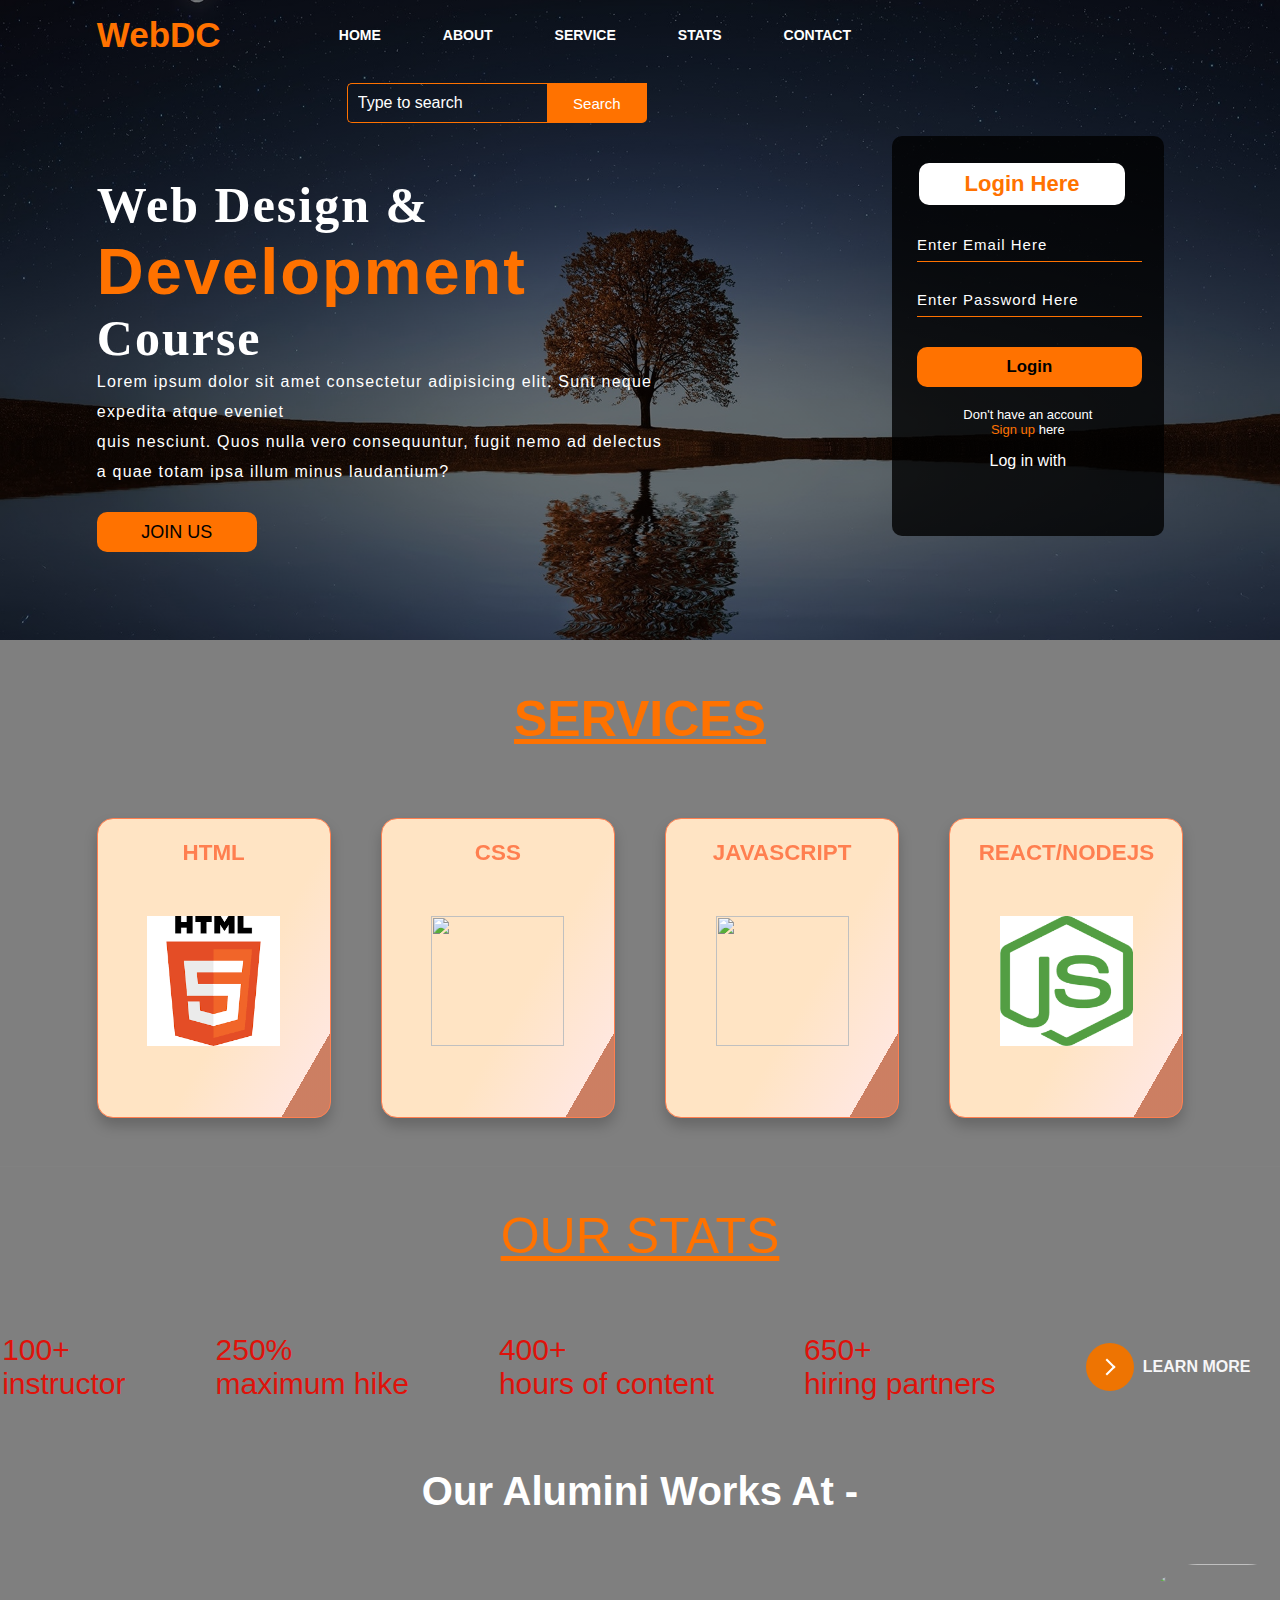
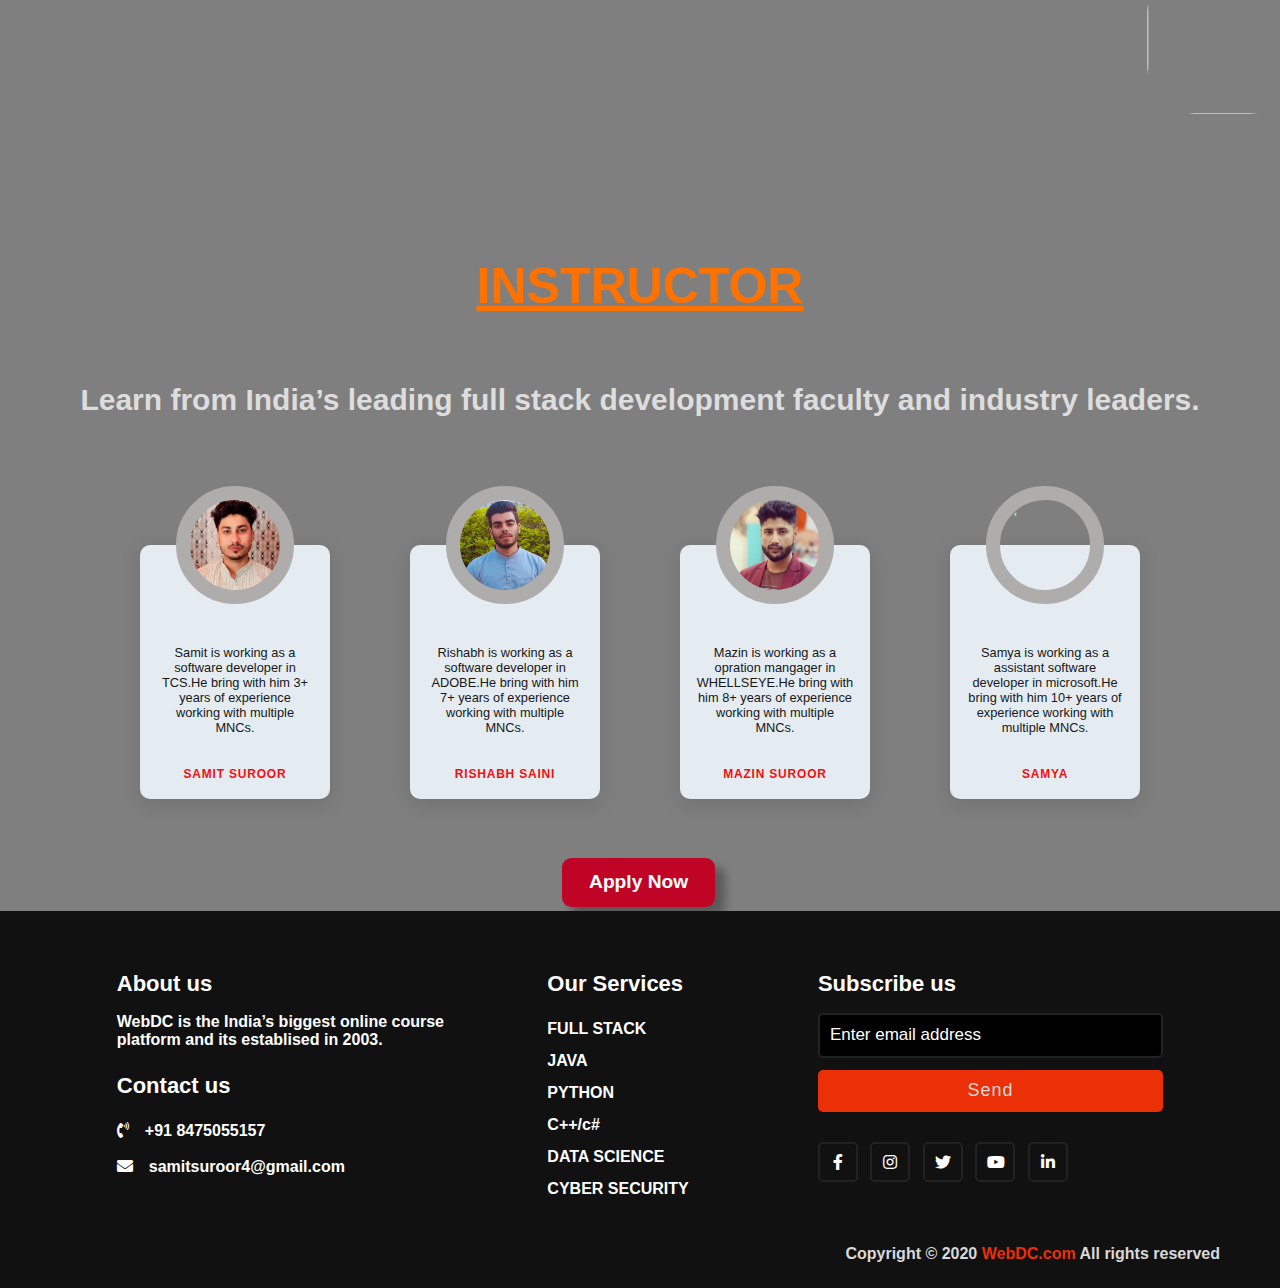
==== index.html @ 635a4efe "Add files via upload" ====
<html lang="en">
<head>
    <title>WebDC online course platform</title>
    <link rel="stylesheet" href="style.css">
    <link rel="stylesheet" href="https://cdnjs.cloudflare.com/ajax/libs/font-awesome/5.15.2/css/all.min.css"/>
</head>
<body>

    <div class="main">
        <div class="navbar">
            <div class="icon">
                <h2 class="logo">WebDC</h2>
            </div>

            <div class="menu">
                <ul>
                    <li><a href="#">HOME</a></li>
                    <li><a href="#footer2">ABOUT</a></li>
                    <li><a href="#id1">SERVICE</a></li>
                    <li><a href="#stats-id1"> STATS</a></li>
                    <li><a href="#footer2">CONTACT</a></li>
                </ul>
            </div>

            <div class="search">
                <input class="srch" type="search" name="" placeholder="Type to search">
                <a href="#"> <button class="btn">Search</button></a>
            </div>

        </div> 
        <div class="content">
            <h1 class="hello">Web Design & <br><span>Development</span> <br>Course</h1>
            <p class="par">Lorem ipsum dolor sit amet consectetur adipisicing elit. Sunt neque 
                 expedita atque eveniet <br> quis nesciunt. Quos nulla vero consequuntur, fugit nemo ad delectus 
                <br> a quae totam ipsa illum minus laudantium?</p>

                <button class="cn"><a href="#">JOIN US</a></button>

                <div class="form">
                    <h2>Login Here</h2>
                    <input type="email" name="email" placeholder="Enter Email Here">
                    <input type="password" name="" placeholder="Enter Password Here">
                    <button class="btnn"><a href="#">Login</a></button>

                    <p class="link">Don't have an account<br>
                    <a href="signup1.html" target="_blank">Sign up </a> here</a></p>
                    <p class="liw">Log in with</p>

                    <div class="icons">
                        <a href="#"><ion-icon name="logo-facebook"></ion-icon></a>
                        <a href="#"><ion-icon name="logo-instagram"></ion-icon></a>
                        <a href="#"><ion-icon name="logo-twitter"></ion-icon></a>
                        <a href="#"><ion-icon name="logo-google"></ion-icon></a>
                        <a href="#"><ion-icon name="logo-skype"></ion-icon></a>
                    </div>

                </div>
                    </div>
                </div>
        </div>
    </div>
    <script src="https://unpkg.com/ionicons@5.4.0/dist/ionicons.js"></script>
     <div class="services" id="id2">

        <h1>SERVICES</h1>
        <div class="me" id="id1">
        <div class="flip-card">
            <div class="flip-card-inner">
                <div class="flip-card-front">
                    <p class="title">HTML</p>
                    <p><img src="[data-uri]"></p>
                </div>
                <div class="flip-card-back"><div class="cart">
                    <p class="title">  <div class="card">
                    
                        <div class="card-img"> <p class="sam"><b> HTML</b></p></div>
                        <div class="card-info">
                          <p class="text-title">HTML</p>
                          <p class="text-body"> Over 1M+ students enrolled </p>
                        </div>
                        <div class="card-footer">
                        <span class="text-title">$499.49</span>
                        <div class="card-button">
                          <svg class="svg-icon" viewBox="0 0 20 20">
                            <path d="M17.72,5.011H8.026c-0.271,0-0.49,0.219-0.49,0.489c0,0.271,0.219,0.489,0.49,0.489h8.962l-1.979,4.773H6.763L4.935,5.343C4.926,5.316,4.897,5.309,4.884,5.286c-0.011-0.024,0-0.051-0.017-0.074C4.833,5.166,4.025,4.081,2.33,3.908C2.068,3.883,1.822,4.075,1.795,4.344C1.767,4.612,1.962,4.853,2.231,4.88c1.143,0.118,1.703,0.738,1.808,0.866l1.91,5.661c0.066,0.199,0.252,0.333,0.463,0.333h8.924c0.116,0,0.22-0.053,0.308-0.128c0.027-0.023,0.042-0.048,0.063-0.076c0.026-0.034,0.063-0.058,0.08-0.099l2.384-5.75c0.062-0.151,0.046-0.323-0.045-0.458C18.036,5.092,17.883,5.011,17.72,5.011z"></path>
                            <path d="M8.251,12.386c-1.023,0-1.856,0.834-1.856,1.856s0.833,1.853,1.856,1.853c1.021,0,1.853-0.83,1.853-1.853S9.273,12.386,8.251,12.386z M8.251,15.116c-0.484,0-0.877-0.393-0.877-0.874c0-0.484,0.394-0.878,0.877-0.878c0.482,0,0.875,0.394,0.875,0.878C9.126,14.724,8.733,15.116,8.251,15.116z"></path>
                            <path d="M13.972,12.386c-1.022,0-1.855,0.834-1.855,1.856s0.833,1.853,1.855,1.853s1.854-0.83,1.854-1.853S14.994,12.386,13.972,12.386z M13.972,15.116c-0.484,0-0.878-0.393-0.878-0.874c0-0.484,0.394-0.878,0.878-0.878c0.482,0,0.875,0.394,0.875,0.878C14.847,14.724,14.454,15.116,13.972,15.116z"></path>
                          </svg>
                        </div>
                      </div></div></p>
                </div>
            </div>
        </div></div>
        <div class="flip-card">
            <div class="flip-card-inner">
                <div class="flip-card-front">
                    <p class="title">CSS</p>
                    <p><img src="https://upload.wikimedia.org/wikipedia/commons/thumb/d/d5/CSS3_logo_and_wordmark.svg/1452px-CSS3_logo_and_wordmark.svg.png" alt=""></p>
                </div>
                <div class="flip-card-back"><div class="cart">
                    <p class="title">  <div class="card">
                        <div class="card-img"><p class="sam"><b> CSS</b></p></div>
                        <div class="card-info">
                          <p class="text-title">Css </p>
                          <p class="text-body">Over 1M+ students enrolled</p>
                        </div>
                        <div class="card-footer">
                        <span class="text-title">$499.49</span>
                        <div class="card-button">
                          <svg class="svg-icon" viewBox="0 0 20 20">
                            <path d="M17.72,5.011H8.026c-0.271,0-0.49,0.219-0.49,0.489c0,0.271,0.219,0.489,0.49,0.489h8.962l-1.979,4.773H6.763L4.935,5.343C4.926,5.316,4.897,5.309,4.884,5.286c-0.011-0.024,0-0.051-0.017-0.074C4.833,5.166,4.025,4.081,2.33,3.908C2.068,3.883,1.822,4.075,1.795,4.344C1.767,4.612,1.962,4.853,2.231,4.88c1.143,0.118,1.703,0.738,1.808,0.866l1.91,5.661c0.066,0.199,0.252,0.333,0.463,0.333h8.924c0.116,0,0.22-0.053,0.308-0.128c0.027-0.023,0.042-0.048,0.063-0.076c0.026-0.034,0.063-0.058,0.08-0.099l2.384-5.75c0.062-0.151,0.046-0.323-0.045-0.458C18.036,5.092,17.883,5.011,17.72,5.011z"></path>
                            <path d="M8.251,12.386c-1.023,0-1.856,0.834-1.856,1.856s0.833,1.853,1.856,1.853c1.021,0,1.853-0.83,1.853-1.853S9.273,12.386,8.251,12.386z M8.251,15.116c-0.484,0-0.877-0.393-0.877-0.874c0-0.484,0.394-0.878,0.877-0.878c0.482,0,0.875,0.394,0.875,0.878C9.126,14.724,8.733,15.116,8.251,15.116z"></path>
                            <path d="M13.972,12.386c-1.022,0-1.855,0.834-1.855,1.856s0.833,1.853,1.855,1.853s1.854-0.83,1.854-1.853S14.994,12.386,13.972,12.386z M13.972,15.116c-0.484,0-0.878-0.393-0.878-0.874c0-0.484,0.394-0.878,0.878-0.878c0.482,0,0.875,0.394,0.875,0.878C14.847,14.724,14.454,15.116,13.972,15.116z"></path>
                          </svg>
                        </div>
                      </div></div></p>
                </div>
            </div>
        </div></div>
        <div class="flip-card">
            <div class="flip-card-inner">
                <div class="flip-card-front">
                    <p class="title">JAVASCRIPT</p>
                    <p><img src="https://encrypted-tbn0.gstatic.com/images?q=tbn:ANd9GcQB9hZUk1L7_n3YMp22fIo_Vq4QLuF9iclI9a_mC41qcHmJXFbsnAX2rbCfb7a2vzbtN-c&usqp=CAU"</p>
                </div>
                <div class="flip-card-back"><div class="cart">
                    <p class="title">  <div class="card">
                        <div class="card-img"><p class="sam"><b class="rish"> JAVASCRIPT</b></p></div>
                        <div class="card-info">
                          <p class="text-title">Javascript </p>
                          <p class="text-body">Over 1M+ students enrolled</p>
                        </div>
                        <div class="card-footer">
                        <span class="text-title">$499.49</span>
                        <div class="card-button">
                          <svg class="svg-icon" viewBox="0 0 20 20">
                            <path d="M17.72,5.011H8.026c-0.271,0-0.49,0.219-0.49,0.489c0,0.271,0.219,0.489,0.49,0.489h8.962l-1.979,4.773H6.763L4.935,5.343C4.926,5.316,4.897,5.309,4.884,5.286c-0.011-0.024,0-0.051-0.017-0.074C4.833,5.166,4.025,4.081,2.33,3.908C2.068,3.883,1.822,4.075,1.795,4.344C1.767,4.612,1.962,4.853,2.231,4.88c1.143,0.118,1.703,0.738,1.808,0.866l1.91,5.661c0.066,0.199,0.252,0.333,0.463,0.333h8.924c0.116,0,0.22-0.053,0.308-0.128c0.027-0.023,0.042-0.048,0.063-0.076c0.026-0.034,0.063-0.058,0.08-0.099l2.384-5.75c0.062-0.151,0.046-0.323-0.045-0.458C18.036,5.092,17.883,5.011,17.72,5.011z"></path>
                            <path d="M8.251,12.386c-1.023,0-1.856,0.834-1.856,1.856s0.833,1.853,1.856,1.853c1.021,0,1.853-0.83,1.853-1.853S9.273,12.386,8.251,12.386z M8.251,15.116c-0.484,0-0.877-0.393-0.877-0.874c0-0.484,0.394-0.878,0.877-0.878c0.482,0,0.875,0.394,0.875,0.878C9.126,14.724,8.733,15.116,8.251,15.116z"></path>
                            <path d="M13.972,12.386c-1.022,0-1.855,0.834-1.855,1.856s0.833,1.853,1.855,1.853s1.854-0.83,1.854-1.853S14.994,12.386,13.972,12.386z M13.972,15.116c-0.484,0-0.878-0.393-0.878-0.874c0-0.484,0.394-0.878,0.878-0.878c0.482,0,0.875,0.394,0.875,0.878C14.847,14.724,14.454,15.116,13.972,15.116z"></path>
                          </svg>
                        </div>
                      </div></div></p>
                    <p></p>
                </div>
            </div>
        </div></div>
        <div class="flip-card">
            <div class="flip-card-inner">
                <div class="flip-card-front">
                    <p class="title">REACT/NODEJS</p>
                    <p><img src="[data-uri]" alt=""></p>
                </div>
                <div class="flip-card-back"><div class="cart">
                    <p class="title">  <div class="card">
                        <div class="card-img"><p class="sam"><b class="rish1"> REACT</b></p></div>
                        <div class="card-info">
                          <p class="text-title">React </p>
                          <p class="text-body">Over 1M+ students enrolled</p>
                        </div>
                        <div class="card-footer">
                        <span class="text-title">$499.49</span>
                        <div class="card-button">
                          <svg class="svg-icon" viewBox="0 0 20 20">
                            <path d="M17.72,5.011H8.026c-0.271,0-0.49,0.219-0.49,0.489c0,0.271,0.219,0.489,0.49,0.489h8.962l-1.979,4.773H6.763L4.935,5.343C4.926,5.316,4.897,5.309,4.884,5.286c-0.011-0.024,0-0.051-0.017-0.074C4.833,5.166,4.025,4.081,2.33,3.908C2.068,3.883,1.822,4.075,1.795,4.344C1.767,4.612,1.962,4.853,2.231,4.88c1.143,0.118,1.703,0.738,1.808,0.866l1.91,5.661c0.066,0.199,0.252,0.333,0.463,0.333h8.924c0.116,0,0.22-0.053,0.308-0.128c0.027-0.023,0.042-0.048,0.063-0.076c0.026-0.034,0.063-0.058,0.08-0.099l2.384-5.75c0.062-0.151,0.046-0.323-0.045-0.458C18.036,5.092,17.883,5.011,17.72,5.011z"></path>
                            <path d="M8.251,12.386c-1.023,0-1.856,0.834-1.856,1.856s0.833,1.853,1.856,1.853c1.021,0,1.853-0.83,1.853-1.853S9.273,12.386,8.251,12.386z M8.251,15.116c-0.484,0-0.877-0.393-0.877-0.874c0-0.484,0.394-0.878,0.877-0.878c0.482,0,0.875,0.394,0.875,0.878C9.126,14.724,8.733,15.116,8.251,15.116z"></path>
                            <path d="M13.972,12.386c-1.022,0-1.855,0.834-1.855,1.856s0.833,1.853,1.855,1.853s1.854-0.83,1.854-1.853S14.994,12.386,13.972,12.386z M13.972,15.116c-0.484,0-0.878-0.393-0.878-0.874c0-0.484,0.394-0.878,0.878-0.878c0.482,0,0.875,0.394,0.875,0.878C14.847,14.724,14.454,15.116,13.972,15.116z"></path>
                          </svg>
                        </div>
                      </div></div></p>
                    <p></p>
                </div>
            </div>
        </div>

        </div>
        </div></div>
        <div class="bgimage">
        <div class="stats" id ="stats-id1">
         <p id="id3">OUR STATS</p><br>
        <div class="stats-content"><p>100+
          <br>instructor
         </p>
         <p>250%<br>
          maximum hike</p>
          <p>400+<br>
            hours of content</p>
            <p>650+<br>
              hiring partners</p>

              <button class="learn-more">
                <span class="circle" aria-hidden="true">
                <span class="icon arrow"></span>
                </span>
                <span class="button-text">Learn More</span>
              </button>

              
              
              </div>
            
              


          
          
        
        <br>
        <div class="works1">
          <p><b> Our  Alumini Works At - <b></p>
            
          </div><marquee  direction="left" scrollamount="20" >
        <div class="works">
          <img src="https://upload.wikimedia.org/wikipedia/commons/thumb/5/53/Google_%22G%22_Logo.svg/2048px-Google_%22G%22_Logo.svg.png" alt="">
          <img src="https://1000logos.net/wp-content/uploads/2021/04/Adobe-logo.png" alt="">
          <img src="https://upload.wikimedia.org/wikipedia/commons/thumb/0/0a/Unofficial_Windows_logo_variant_-_2002%E2%80%932012_%28Multicolored%29.svg/870px-Unofficial_Windows_logo_variant_-_2002%E2%80%932012_%28Multicolored%29.svg.png" alt="">
         <img src="https://upload.wikimedia.org/wikipedia/commons/5/51/IBM_logo.svg" alt="">
          <img src="https://1000logos.net/wp-content/uploads/2021/04/Facebook-logo.png" alt="">
          <img src="https://upload.wikimedia.org/wikipedia/commons/thumb/a/a0/Wipro_Primary_Logo_Color_RGB.svg/2560px-Wipro_Primary_Logo_Color_RGB.svg.png" alt="">
         <!--<marquee><ul>
          <li>amazon</li>
          <li>facebook</li>
          <li>twitter</li>
          <li>apple</li>
          <li>microsoft</li>
          <li>adobe</li>
          <li>cognizant</li>
        
      
      
    </ul></marquee>--></div></div></marquee>
  </div></div>
    <div class="tools">
      <h3>INSTRUCTOR</h3><br>
      <h4>Learn from India’s leading full stack development faculty and industry leaders.</h4>
      <div class="card1-align">
      <div class="card1">
      <div class="card1-img">
        <img src="face.JPG" alt="">
      </div>
        <div class="card1-info">
          <p class="text1-body">Samit is working as a software developer in TCS.He bring with him 3+ years of experience working with multiple MNCs.</p>
          <p class="text1-title">Samit Suroor</p>
        </div>
      </div>

      <div class="card1">
        <div class="card1-img"><img src="rishabh.jpeg" alt=""></div>
          <div class="card1-info">
            <p class="text1-body">Rishabh is working as a software developer in ADOBE.He bring with him 7+ years of experience working with multiple MNCs.</p>         
            <p class="text1-title">Rishabh Saini</p>
          </div>
        </div>

        <div class="card1">
          <div class="card1-img"><img src="mazin1.JPG" alt=""></div>
            <div class="card1-info">
              <p class="text1-body">Mazin is working as a opration mangager in WHELLSEYE.He bring with him 8+ years of experience working with multiple MNCs.</p>
              <p class="text1-title">Mazin Suroor</p>
            </div>
          </div>

          <div class="card1">
            <div class="card1-img"><img src="samya.jpg" alt=""></div>
              <div class="card1-info">
                <p class="text1-body">Samya is working as a  assistant software developer in microsoft.He bring with him 10+ years of experience working with multiple MNCs.</p>
                <p class="text1-title">Samya</p>
              </div>
            </div>
            </div>
            <button class="button2">
              <b><a href="#">Apply Now</a></b>
          </button>

    </div>

</body>
<footer id="footer2">
  <div class="content">
    <div class="left box">
      <div class="upper">
        <div class="topic" id="about">About us</div>
        <p>WebDC is the India’s biggest online course <br>platform and its establised in 2003.</p>
      </div>
      <div class="lower">
        <div class="topic">Contact us</div><br>
        <div class="phone">
          <a href="#"><i class="fas fa-phone-volume"></i>+91 8475055157</a>
        </div><br>
        <div class="email">
          <a href="#"><i class="fas fa-envelope"></i>samitsuroor4@gmail.com</a>
        </div>
      </div>
    </div>
    <div class="middle box">
      <div class="topic">Our Services</div>
      <div><a href="#">FULL STACK</a></div>
      <div><a href="#">JAVA</a></div>
      <div><a href="#">PYTHON</a></div>
      <div><a href="#">C++/c#</a></div>
      <div><a href="#">DATA SCIENCE</a></div>
      <div><a href="#">CYBER SECURITY</a></div>
    </div>
    <div class="right box">
      <div class="topic">Subscribe us</div>
      <form action="#">
        <input type="text" placeholder="Enter email address">
        <input type="submit" name="" value="Send">
        <div class="media-icons">
          <a href="#"><i class="fab fa-facebook-f"></i></a>
          <a href="#"><i class="fab fa-instagram"></i></a>
          <a href="#"><i class="fab fa-twitter"></i></a>
          <a href="#"><i class="fab fa-youtube"></i></a>
          <a href="#"><i class="fab fa-linkedin-in"></i></a>
        </div>
      </form>
    </div>
  </div>
  <div class="bottom">
    <p>Copyright © 2020 <a href="#">WebDC.com</a> All rights reserved</p>
  </div>
  </footer>


</html>
---- style.css ----
*{
  

    margin: 0;
    padding: 0;
  
}

html{
  scroll-behavior: smooth;
}
.main{
    width: 100%;
    background: linear-gradient(to top, rgba(0,0,0,0.5)50%,rgba(0,0,0,0.5)50%), url(1.jpg);
    background-position: center;
    background-size: cover;
    height: 50vw;
    
}

.navbar{
    width: 88vw;
    height: 75px;
    margin: auto;
    
}

.icon{
    width: 200px;
    float: left;
    height: 70px;
}

.logo{
    color: #ff7200;
    font-size: 35px;
    font-family: Arial;
    padding-left: 20px;
    float: left;
    padding-top: 10px;
    margin-top: 5px
}

.menu{
    width: 400px;
    float: left;
    height: 70px;
}

ul{
    float: left;
    display: flex;
    justify-content: center;
    align-items: center;
}

ul li{
    list-style: none;
    margin-left: 62px;
    margin-top: 27px;
    font-size: 14px;
}

ul li a{
    text-decoration: none;
    color: #fff;
    font-family: Arial;
    font-weight: bold;
    transition: 0.4s ease-in-out;
}

ul li a:hover{
    color: #ff7200;
}

.search{
    width: 330px;
    float: left;
    margin-left: 270px;
}

.srch{
    font-family: 'Times New Roman';
    width: 200px;
    height: 40px;
    background: transparent;
    border: 1px solid #ff7200;
    margin-top: 13px;
    color: #fff;
    border-right: none;
    font-size: 16px;
    float: left;
    padding: 10px;
    border-bottom-left-radius: 5px;
    border-top-left-radius: 5px;
}

.btn{
    width: 100px;
    height: 40px;
    background: #ff7200;
    border: 2px solid #ff7200;
    margin-top: 13px;
    color: #fff;
    font-size: 15px;
    border-bottom-right-radius: 5px;
    border-bottom-right-radius: 5px;
    transition: 0.2s ease;
    cursor: pointer;
}
.btn:hover{
    color: #000;
}

.btn:focus{
    outline: none;
}

.srch:focus{
    outline: none;
}

.content{
    width: 88vw;
    height: auto;
    margin: auto;
    color: #fff;
    position: relative;
}

.content .par{
    padding-left: 20px;
    padding-bottom: 25px;
    font-family: Arial;
    letter-spacing: 1.2px;
    line-height: 30px;
    width: 50vw;
}

.content h1{
    font-family: 'Times New Roman';
    font-size: 50px;
    padding-left: 20px;
    margin-top: 9%;
    letter-spacing: 2px;
    width:50vw;
}

.content .cn{
    width: 160px;
    height: 40px;
    background: #ff7200;
    border: none;
    margin-bottom: 10px;
    margin-left: 20px;
    font-size: 18px;
    border-radius: 10px;
    cursor: pointer;
    transition: .4s ease;
    
}

.content .cn a{
    text-decoration: none;
    color: #000;
    transition: .3s ease;
}

.cn:hover{
    background-color: #fff;
}

.content span{
    color: #ff7200;
    font-size: 65px
}

.form{
    width: 21.22vw;
    height: 400px;
    background: linear-gradient(to top, rgba(0,0,0,0.8)50%,rgba(0,0,0,0.8)50%);
    position: absolute;
    top: -20px;
    left: 63.69vw;
    transform: translate(0%,-5%);
    border-radius: 10px;
    padding: 25px;
}

.form h2{
    width: 16.10vw;
    font-family: sans-serif;
    text-align: center;
    color: #ff7200;
    font-size: 22px;
    background-color: #fff;
    border-radius: 10px;
    margin: 2px;
    padding: 8px;
}

.form input{
    width: 17.56vw;
    height: 35px;
    background: transparent;
    border-bottom: 1px solid #ff7200;
    border-top: none;
    border-right: none;
    border-left: none;
    color: #fff;
    font-size: 15px;
    letter-spacing: 1px;
    margin-top: 20px;
    font-family: sans-serif;
    
}

.form input:focus{
    outline: none;
}

::placeholder{
    color: #fff;
    font-family: Arial;
}

.btnn{
    width: 17.56vw;
    height: 40px;
    background: #ff7200;
    border: none;
    margin-top: 30px;
    font-size: 1.31vw;
    border-radius: 10px;
    cursor: pointer;
    color: #fff;
    transition: 0.4s ease;
}
.btnn:hover{
    background: #fff;
    color: #ff7200;
}
.btnn a{
    text-decoration: none;
    color: #000;
    font-weight: bold;
}
.form .link{
    font-family: Arial, Helvetica, sans-serif;
    font-size: 13px;
    padding-top: 20px;
    text-align: center;
}
.form .link a{
    text-decoration: none;
    color: #ff7200;
}
.liw{
    padding-top: 15px;
    padding-bottom: 10px;
    text-align: center;
}
.icons a{
    text-decoration: none;
    color: #fff;
}
.icons ion-icon{
    color: #fff;
    font-size: 2vw;
   
    
    transition: 0.3s ease;
}
.icons ion-icon:hover{
    color: #ff7200;
}
.icons{
  display: flex;
  justify-content: center;
  gap:1.46vw;
}
.services{
    width: 100%;
    background: linear-gradient(to top, rgba(0,0,0,0.5)50%,rgba(0,0,0,0.5)50%), url(4.jpg);
    background-position: center;
    background-size: cover;
    height: 41.17vw;
}



.services h1{
    font-size: 50px;
    text-align: center;
    color: #ff7200;
    padding: 50px;
    text-decoration: underline;
}
.me{
    display: flex;
    gap:50px;
    margin-top: 20px;
    justify-content: center;
    
}
.flip-card {
    background-color: transparent;
    width: 18.30vw;
    height: 300px;
    perspective:200px;
    font-family: sans-serif;
    
  }
  
  .title {
    font-size: 1.75vw;
    font-weight: 900;
    text-align: center;
    margin: 0;
  }
  
  .flip-card-inner {
    position: relative;
    width: 100%;
    height: 100%;
    text-align: center;
    transition: transform 0.8s;
    transform-style: preserve-3d;

  }
  
  .flip-card:hover .flip-card-inner {
    transform: rotateY(180deg);
  }
  
  .flip-card-front, .flip-card-back {
    box-shadow: 0 8px 14px 0 rgba(0,0,0,0.2);
    position: absolute;
    display: flex;
    flex-direction: column;
    justify-content: center;
    width: 100%;
    height: 100%;
    -webkit-backface-visibility: hidden;
    backface-visibility: hidden;
    border: 1px solid coral;
    border-radius: 1rem;
  }
  
  .flip-card-front {
    background: linear-gradient(120deg, bisque 60%, rgb(255, 231, 222) 88%,
       rgb(255, 211, 195) 40%, rgba(255, 127, 80, 0.603) 48%);
    color: coral;
  }
  
  .flip-card-back {
    background: linear-gradient(120deg, rgb(255, 174, 145) 30%, coral 88%,
       bisque 40%, rgb(255, 185, 160) 78%);
    color: white;
    transform: rotateY(180deg);
    padding: .73vw;

    

  }
  .flip-card-back p img{
    object-fit: cover;
    height: 50px;
    
  }
  .text-title{
    color: white;
    
  }
  .rish{
    margin-left: -16px;
    font-size: 1.17vw;
  
    
    
  }
  .rish1{
    margin-left: -8px;
    font-size: 1.17vw;
  }
  .flip-card-front p{
    margin-bottom: 50px;
  }
  .flip-card-front p img{
    width: 10.40vw;
    height: 130px;
  }
  .sam{
    text-align: center;
    margin-right: 10px;
  }
  .card {
    width: 13.90vw;
    height: 254px;
    padding: 0.9em;
    background: #f5f5f5;
    position: relative;
    overflow: visible;
    box-shadow: 0 1px 3px rgba(0,0,0,0.12), 0 1px 2px rgba(0,0,0,0.24);
   }
   
   .card-img {
    background-color: #ffcaa6;
    height: 40%;
    width: 100%;
    border-radius: .5rem;
    transition: .3s ease;
   

   }
   .card-img p{
    color:rgb(243, 19, 19);
    text-align:center;
    font-size: large;
    padding: 40px;
    

   }
   .card-info {
    padding-top: 10%;
   }
   
   svg {
    width: 20px;
    height: 20px;
   }
   
   .card-footer {
    width: 100%;
    display: flex;
    justify-content: space-between;
    align-items: center;
    padding-top: 10px;
    border-top: 1px solid #ddd;
   }
   
   /*Text*/
   .text-title {
    font-weight: 900;
    font-size: 1.2em;
    line-height: 1.5;
   }
   
   .text-body {
    font-size: .9em;
    padding-bottom: 10px;
   }
   
   /*Button*/
   .card-button {
    border: 1px solid #252525;
    display: flex;
    padding: .3em;
    cursor: pointer;
    border-radius: 50px;
    transition: .3s ease-in-out;
   }
   
   /*Hover*/
   .card-img:hover {
    transform: translateY(-25%);
    box-shadow: rgba(226, 196, 63, 0.25) 0px 13px 47px -5px, rgba(180, 71, 71, 0.3) 0px 8px 16px -8px;
   }
   
   .card-button:hover {
    border: 1px solid #ffcaa6;
    background-color: #ffcaa6;
   }
   .text-title{
    color: #000;
   }
   .text-body{
    color: #000;
   }
   .cart{
    margin-left: 20px;
   }
   .stats .stats-content{
    display: flex;
    gap: 90px;
    justify-content: center;
    
    
   }
   .stats #id3{
    font-size: 50px;
    text-align: center;
    color: #ff7200;
    padding: 40px;
    text-decoration: underline;
    margin-bottom: 10px;
   }
   .stats-content p{
    font-size: 30px;
    color: rgb(223, 18, 10);
   }
   
   
   button {
    position: relative;
    display: inline-block;
    cursor: pointer;
    outline: none;
    border: 0;
    vertical-align: middle;
    text-decoration: none;
    background: transparent;
    padding: 0;
    font-size: inherit;
    font-family: inherit;
   }
   
   button.learn-more {
    width: 12rem;
    height: auto;
   }
   
   button.learn-more .circle {
    transition: all 0.45s cubic-bezier(0.65, 0, 0.076, 1);
    position: relative;
    display: block;
    margin: 0;
    width: 3rem;
    height: 3rem;
    background: #ee7402;
    border-radius: 1.625rem;
   }
   
   button.learn-more .circle .icon {
    transition: all 0.45s cubic-bezier(0.65, 0, 0.076, 1);
    position: absolute;
    top: 0;
    bottom: 0;
    margin: auto;
    background: #fff;
   }
   
   button.learn-more .circle .icon.arrow {
    transition: all 0.45s cubic-bezier(0.65, 0, 0.076, 1);
    left: 0.625rem;
    width: 1.125rem;
    height: 0.125rem;
    background: none;
   }
   
   button.learn-more .circle .icon.arrow::before {
    position: absolute;
    content: "";
    top: -0.29rem;
    right: 0.0625rem;
    width: 0.625rem;
    height: 0.625rem;
    border-top: 0.125rem solid #fff;
    border-right: 0.125rem solid #fff;
    transform: rotate(45deg);
   }
   
   button.learn-more .button-text {
    transition: all 0.45s cubic-bezier(0.65, 0, 0.076, 1);
    position: absolute;
    top: 0;
    left: 0;
    right: 0;
    bottom: 0;
    padding: 1.3rem ;
    margin: 0 0 0 1.85rem;
    color: #f6f6f8;
    font-weight: 700;
    line-height: 1.6;
    text-align: center;
    text-transform: uppercase;
   }
   
   button:hover .circle {
    width: 100%;
   }
   
   button:hover .circle .icon.arrow {
    background: #fff;
    transform: translate(1rem, 0);
   }
   
   button:hover .button-text {
    color: #fff;
   }
    
    
   
   .works1 p{
    text-align: center;
    margin: 50px;
    color: white;
    font-size: 40px;
    
    

   }
   
    
   
   .works{
    display: flex;
    justify-content: center;
    float: left;
    gap: 50px;
    margin-left: 40px;
    
   }
   .works img{
    border-radius: 50px;
    max-width: 200px;
    height: 150px;
   }
   
   .bgimage{
    width: 100%;
    background: linear-gradient(to top, rgba(0,0,0,0.5)50%,rgba(0,0,0,0.5)50%), url(4.jpg);
    background-position: center;
    background-size: cover;
    height: 50vw;
    
   } 

   /*instructor*/
   .tools{
    width: 100%;
    background: linear-gradient(to top, rgba(0,0,0,0.5)50%,rgba(0,0,0,0.5)50%), url(4.jpg);
    background-position: center;
    background-size: cover;
    height: 55vw;
   
   }
   .tools h3{
    font-size: 50px;
    text-align: center;
    color: #ff7200;
    padding: 50px;
    text-decoration: underline;
   }
   .tools h4{
    font-size: 30px;
    color: #ddd;
    text-align: center;
   }
   /* instructor card1*/
   /*Magic card*/
.card1 {
    width: 190px;
    height: 254px;
    background: #e5ecf1;
    overflow: visible;
    box-shadow: 0 5px 20px 2px rgba(0,0,0,0.1);
    display: flex;
    flex-direction: column;
    align-items: center;
    margin: 40px;
    margin-top: 10%;
    border-radius: 10px;
   }
   .card1-align{
    display: flex;
    justify-content: center;
   }
   
   .card1-info {
    display: flex;
    flex-direction: column;
    align-items: center;
    gap: 2em;
    padding: 0 1rem;
   }
   
   .card1-img {
    --size: 100px;
    width: var(--size);
    height: var(--size);
    border-radius: 50%;
    transform: translateY(-50%);
   /* background: #42caff;*/
    background-image: url();
    background-repeat: no-repeat;
    background-position: center;
    object-fit: cover;
    position:relative;
    transition: all .3s ease-in-out;
    
   }
   .card1-img img{
    height: 109px;
    padding: 4px;
    width: 107px;
    object-fit: cover;
    border-radius: 45%;
   }
   
   .card1-img::before {
    content: "";
    border-radius: inherit;
    position: absolute;
    top: 50%;
    left: 50%;
    width: 90%;
    height: 90%;
    transform: translate(-50%, -50%);
    border: 0.9rem solid rgb(175, 172, 172);
   }
   
   /*Text*/
   .text1-title {
    text-transform: uppercase;
    font-size: 0.75em;
    color: #f70d0d;
    letter-spacing: 0.05rem;
   }
   
   .text1-body {
    font-size: .8em;
    text-align: center;
    color: #171718;
    font-weight: 400;
    font-style:normal;
   }
   
   /*Hover*/
   .card1:hover .card1-img {
    --size: 110px;
    width: var(--size);
    height: var(--size);
   }
   .button2 {
  position: relative;
  font-size: 1.2em;
  padding: 0.7em 1.4em;
  background-color: #BF0426;
  text-decoration: none;
  border: none;
  border-radius: 0.5em;
  color: #DEDEDE;
  box-shadow: 0.5em 0.5em 0.5em rgba(0, 0, 0, 0.3);
  margin-left: 43.92vw;
  margin-top: 1.46vw;
}

.button2::before {
  position: absolute;
  content: '';
  height: 0;
  width: 0;
  top: 0;
  left: 0;
  background: linear-gradient(135deg, rgba(33,33,33,1) 0%, rgba(33,33,33,1) 50%, rgba(150,4,31,1) 50%, rgba(191,4,38,1) 60%);
  border-radius: 0 0 0.5em 0;
  box-shadow: 0.2em 0.2em 0.2em rgba(0, 0, 0, 0.3);
  transition: 0.3s;
}

.button2:hover::before {
  width: 1.6em;
  height: 1.6em;
}

.button2:active {
  box-shadow: 0.2em 0.2em 0.3em rgba(0, 0, 0, 0.3);
  transform: translate(0.1em, 0.1em);
}

/*footer*/
.footer-dark {
    padding:50px 0;
    color:#f0f9ff;
    background-color:#282d32;
  }
  
  @import url('https://fonts.googleapis.com/css2?family=Poppins:wght@200;300;400;500;600;700&display=swap');
*{
  margin: 0;
  padding: 0;
  box-sizing: border-box;
  font-family: 'Poppins',sans-serif;
  text-decoration: none;
}
footer{
  width: 100%;
  position:relative;
  bottom: 0;
  left: 0;
  background: #111;
  padding: 20px;
}

footer .content{
  max-width: 1350px;
  margin: auto;
  padding: 40px;
  display: flex;
  flex-wrap: wrap;
  justify-content: space-between;
}
footer .content p,a{
  color: #fff;
}
footer .content .box{
  width: 33%;
  transition: all 0.4s ease;
}
footer .content .topic{
  font-size: 22px;
  font-weight: 600;
  color: #fff;
  margin-bottom: 16px;

}
footer .content p{
  text-align: justify;
}
footer .content .lower .topic{
  margin: 24px 0 5px 0;
}
footer .content .lower i{
  padding-right: 16px;
}
footer .content .middle{
  padding-left: 80px;
}
footer .content .middle a{
  line-height: 32px;
}
footer .content .right input[type="text"]{
  height: 45px;
  width: 100%;
  outline: none;
  color: #d9d9d9;
  background: #000;
  border-radius: 5px;
  padding-left: 10px;
  font-size: 17px;
  border: 2px solid #222222;
}
footer .content .right input[type="submit"]{
  height: 42px;
  width: 100%;
  font-size: 18px;
  color: #d9d9d9;
  background: #eb2f06;
  outline: none;
  border-radius: 5px;
  letter-spacing: 1px;
  cursor: pointer;
  margin-top: 12px;
  border: 2px solid #eb2f06;
  transition: all 0.3s ease-in-out;
}
.content .right input[type="submit"]:hover{
  background: none;
  color:  #eb2f06;
}
footer .content .media-icons a{
  font-size: 16px;
  height: 40px;
  width: 40px;
  display: inline-block;
  text-align: center;
  line-height: 30px;
  border-radius: 5px;
  border: 2px solid #222222;
  margin: 30px 8px 0 0;
  transition: all 0.3s ease;
  padding: 10px;
}
.content .media-icons a:hover{
  border-color: #eb2f06;
}
footer .bottom{
  width: 100%;
  text-align: right;
  color: #d9d9d9;
  padding: 0 40px 5px 0;
}
footer .bottom a{
  color: #eb2f06;
}
footer a{
  transition: all 0.3s ease;
}
footer a:hover{
  color: #eb2f06;
}
@media (max-width:1100px) {
  footer .content .middle{
    padding-left: 50px;
  }
}
@media (max-width:950px){
  footer .content .box{
    width: 50%;
  }
  .content .right{
    margin-top: 40px;
  }
}
@media (max-width:560px){
  footer{
    position: relative;
  }
  footer .content .box{
    width: 100%;
    margin-top: 30px;
  }
  footer .content .middle{
    padding-left: 0;
  }
}
@media screen and (max-width: 1180px){
.main{
  height: 65vw;
}

}
@media screen and (max-width: 1250px){
  .services{
    height: 55vw;
  }
  .bgimage{
    height: 70vw;
    
  }
  .stats-content{
    margin-left: 20px;
  }
  .tools{
    height: 75vw;
  }
  
  }
  @media  screen and (max-width:1120px) {
    .cart{

      margin-left: 13px;
    }
      
    
    
  }
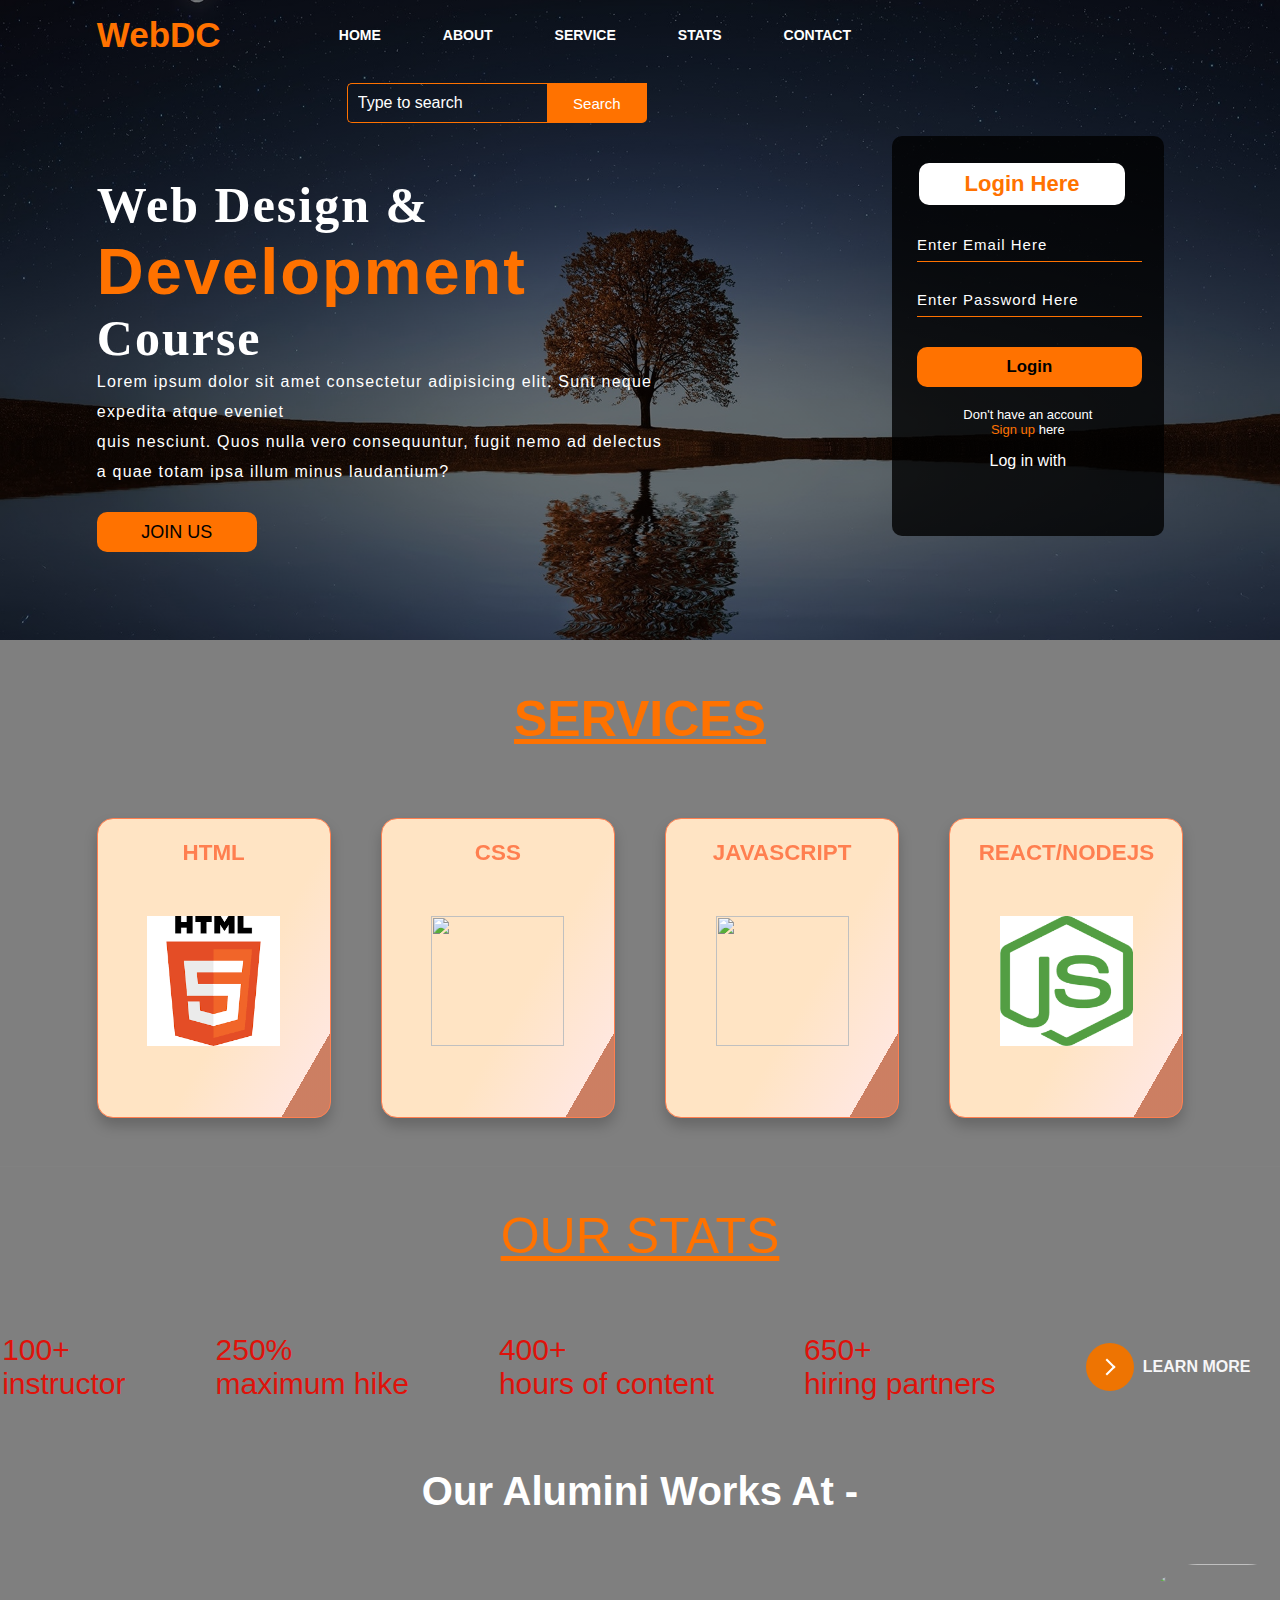
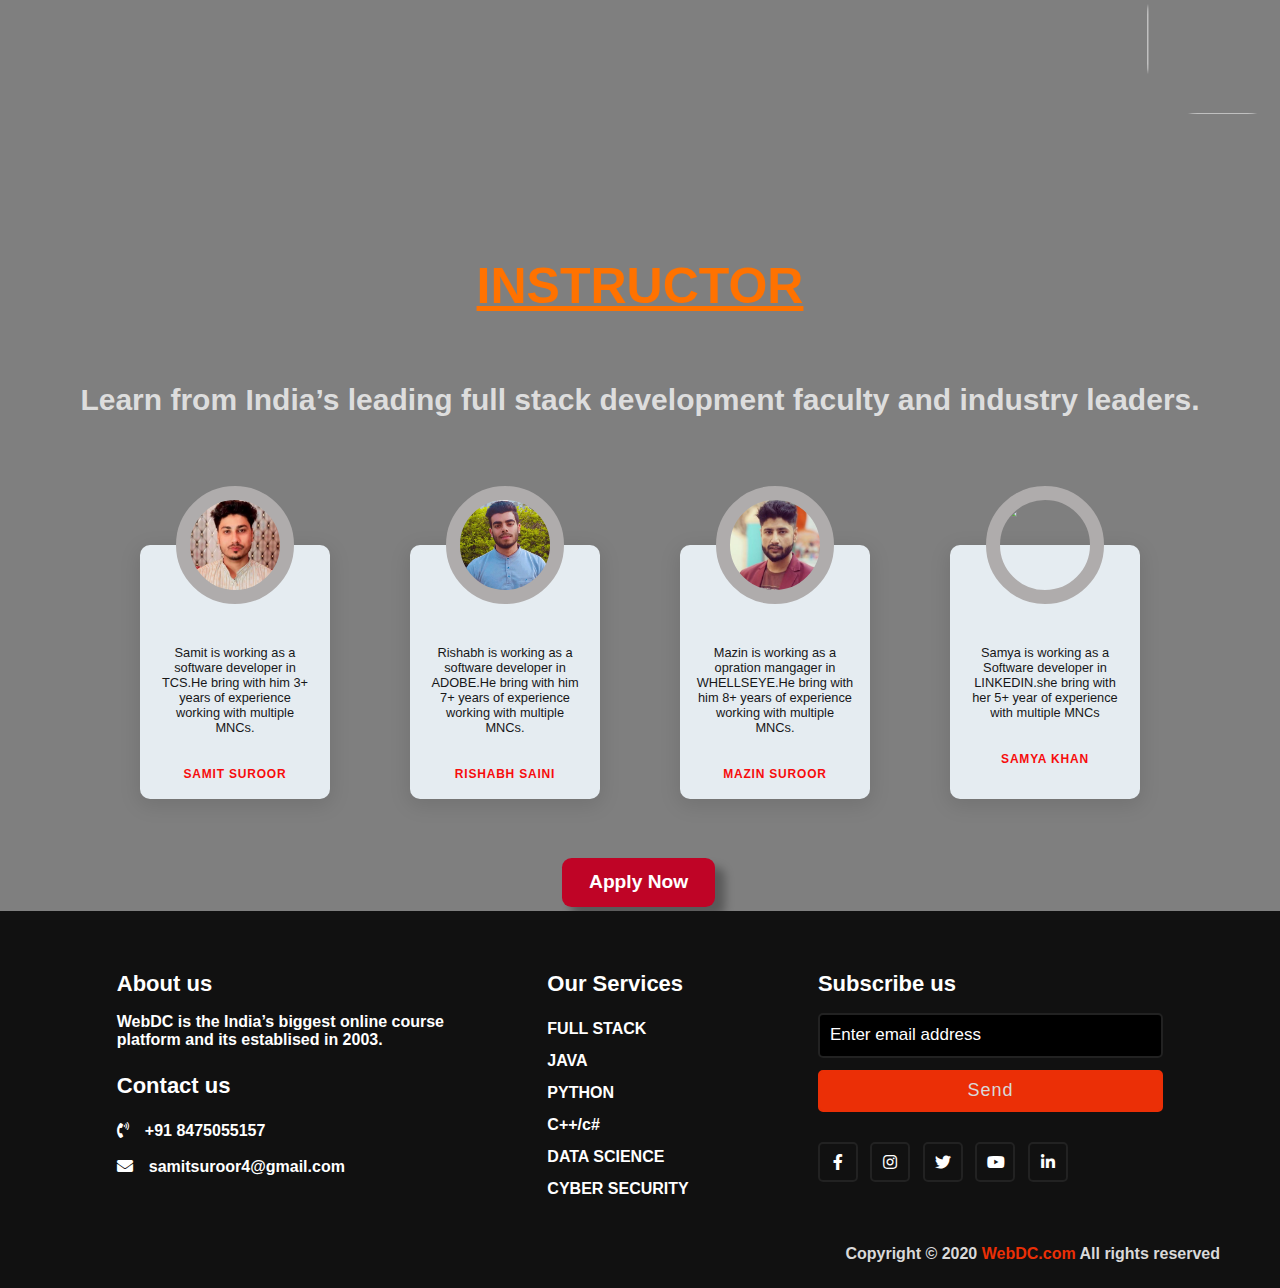
==== commit 248825ae: "Add files via upload" ====
--- a/index.html
+++ b/index.html
@@ -262,8 +262,8 @@
           <div class="card1">
             <div class="card1-img"><img src="samya.jpg" alt=""></div>
               <div class="card1-info">
-                <p class="text1-body">Samya is working as a  assistant software developer in microsoft.He bring with him 10+ years of experience working with multiple MNCs.</p>
-                <p class="text1-title">Samya</p>
+                <p class="text1-body">Samya is working as a Software developer in  LINKEDIN.she bring with her 5+ year of experience with multiple MNCs</p>
+                <p class="text1-title"><span>Samya khan</span></p>
               </div>
             </div>
             </div>
